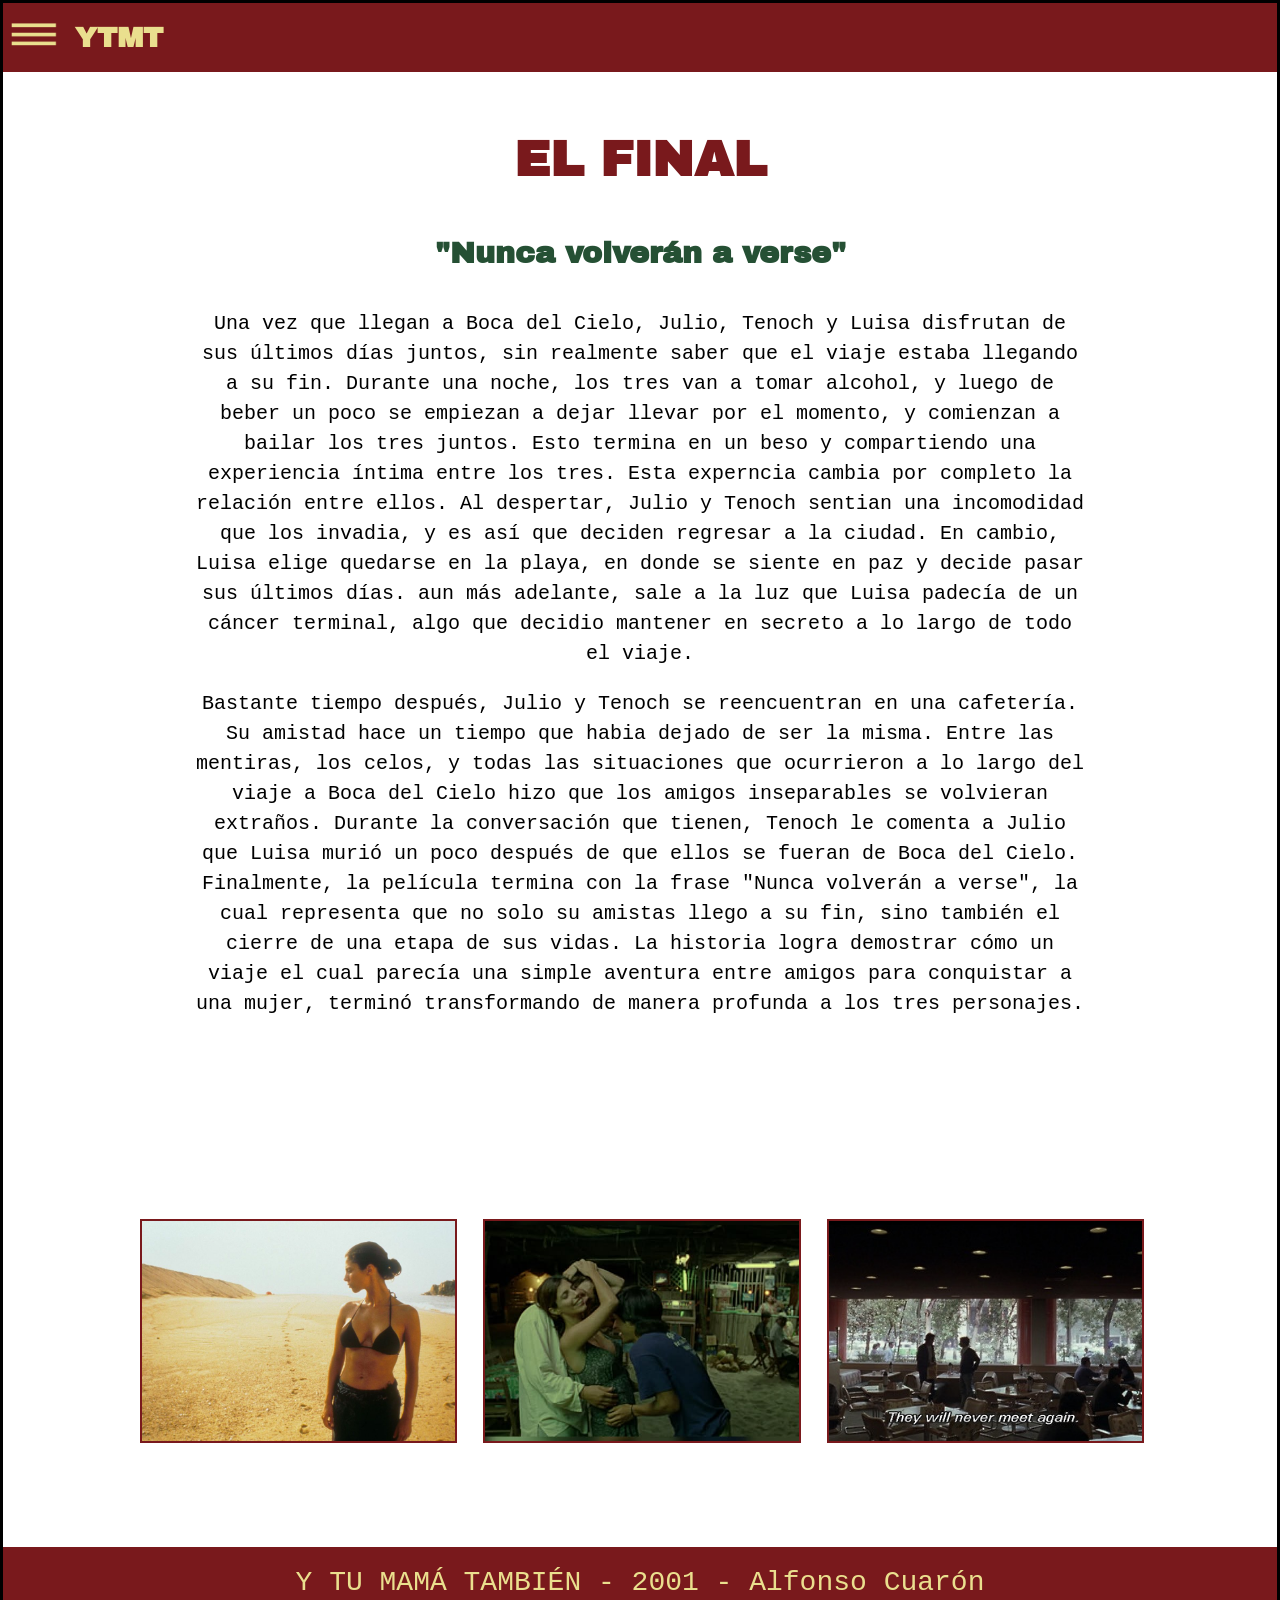
==== final.html @ f30cbe65 "Update final.html" ====
<!DOCTYPE html>
<html>
    <head>
        <meta charset="UTF-8">
        <meta name="viewport" content="width=device-width, initial-scale=1.0">
        <title> Y tu mamá también </title>
        <link rel="stylesheet" href="styles.css">
    </head>

<body>



    <div class="layout-card">
    <header  class="barrasuperior">
        
    
        <div class="menu-icon" onclick="abrirMenu()">
            <img src="./menu/hamburguesa.jpg" alt="menu">
        </div>
        <a href="index.html">
        <h1 class="top-title">YTMT</h1>
        </a>   
        
        <nav id="menu-desplegable">
            <a href="index.html"> INICIO </a>
            <a href="integrantes.html"> INTEGRANTES </a>
            <a href="personajes.html"> PERSONAJES </a>
            <a href="momentos.html"> MOMENTOS </a>
            <a href="relaciones.html"> RELACIONES </a>
            <a href="final.html"> EL FINAL </a>
            <a href="premios.html"> PREMIOS </a>
        </nav>

    </header>



    <section class="informacion container contenido-pagina" id="Informacion">
    <h1 class="titulo-final"> EL FINAL</h1>
    <h2 class="frase-final"> "Nunca volverán a verse"</h2>
        <div class="explicacion-final">
            <p> Una vez que llegan a Boca del Cielo, Julio, Tenoch y Luisa disfrutan de sus últimos días juntos, sin realmente saber que el viaje estaba llegando a su fin. Durante una noche, los tres van a tomar alcohol, y luego de beber un poco se empiezan a dejar llevar por el momento, y comienzan a bailar los tres juntos. Esto termina en un beso y compartiendo una experiencia íntima entre los tres. Esta experncia cambia por completo la relación entre ellos. Al despertar, Julio y Tenoch sentian una incomodidad que los invadia, y es así que deciden regresar a la ciudad. En cambio, Luisa elige quedarse en la playa, en donde se siente en paz y decide pasar sus últimos días. aun más adelante, sale a la luz que Luisa padecía de un cáncer terminal, algo que decidio mantener en secreto a lo largo de todo el viaje.</p>
            <p> Bastante tiempo después, Julio y Tenoch se reencuentran en una cafetería. Su amistad hace un tiempo que habia dejado de ser la misma. Entre las mentiras, los celos, y todas las situaciones que ocurrieron a lo largo del viaje a Boca del Cielo hizo que los amigos inseparables se volvieran extraños. Durante la conversación que tienen, Tenoch le comenta a Julio que Luisa murió un poco después de que ellos se fueran de Boca del Cielo. Finalmente, la película termina con la frase "Nunca volverán a verse", la cual representa que no solo su amistas llego a su fin, sino también el cierre de una etapa de sus vidas. La historia logra demostrar cómo un viaje el cual parecía una simple aventura entre amigos para conquistar a una mujer, terminó transformando de manera profunda a los tres personajes. </p>
        </div>


        <div class="final-grupo">

            
                <div class="final-fila">
                <img src="./final/final1.jpg" alt="final1">
            </div>
          
                <div class="final-fila">
             <img src="./final/final2.jpg" alt="final2">
            </div>

            <div class="final-fila">
                <img src="./final/final3.jpg" alt="final3">
            </div>

        </div>


    </section>
    <footer class="footer">
        <div class="footer-content container">
            <p>Y TU MAMÁ TAMBIÉN - 2001 - Alfonso Cuarón</p>
        </div>
    </footer>
<script src="js.js"></script>
</body>


</html>
---- styles.css ----
@import url('https://fonts.googleapis.com/css2?family=Archivo+Black&display=swap');



body {
   margin: 0;
    display: flex;
    justify-content: center;
    align-items: center;
    min-height: 100px;
    padding: 0;
}
 

.menu-icon img {
    width: 60px;
    height:auto;

   
}

#menu-desplegable {
    display: none;
    position: absolute;
    top: 100%;
    left: 0;
    background-color: #79191c;
    padding: 20px;
    z-index: 1000;
}

#menu-desplegable a {
    display: block;
    color: #eadf8e;
    text-decoration: none;
    padding: 10px;
}

#menu-desplegable.activo {
    display: block;
}

.layout-card {
    width: 100%;
  max-width: 1600px;
  background-color: #ffffff;
  overflow: hidden;
  border: 3px solid black;
}

.barrasuperior {
    background-color: #79191c;
  color:#eadf8e ;
  display: flex;
  align-items: center;
  gap: 12px;
  padding: 0px;
  position:relative;
}

.logo {
    width: 100%;
    height: 800px;
    position: relative;
    overflow: hidden;
   background-color: #000
    
}

.logo img {
    width: 100%;
    height: 100%;
    object-fit: cover;
    display: block;
}

.container {
max-width:1200px;
 margin: 0 auto; 
}


.menu {
position: absolute;
top:0;
left:0;
right:0;
display:flex;
align-items:center;
justify-content: space-between;
}

.logo {
    color:darkgreen;
    font-size: 25px;
    font-weight:800; 
    }

.inicio-grupo {
    display: flex;
    flex-wrap: wrap;
    justify-content: space-between;

}

.inicio-1 {
    width: 28%;
    margin-bottom: 100px;
    border: 2px solid #79191c ;
    padding: 15px;

}

.inicio-1 img {
    width: 80%;
    height: 240px;
    object-fit: cover;
    display: block;
    margin: 0 auto;
}

.inicio-1 h3 {
    font-size: 40px;
    margin-top: 0;
    color: #255034;
    font-weight: bold;
    font-family:courier new;
    text-align: center;
}

.footer {
    background-color:#79191c ;
    color: #eadf8e;
    text-align: center;
    padding: 20px ;
  
}

.footer p {
    margin: 0;
    font-size: 28px;
    font-family:'Courier New', Courier, monospace
}

.top-title {
    font-size: 28px;
    font-family: 'Archivo Black', sans-serif;
    
}



.frase {
   min-height: 900px;
   display: flex;
    justify-content: center;
    align-items: center;
}

.frase p {
    font-size: 30px;
    text-align: center;
    color: #255034;
    font-family:'Courier New';
    font-weight: bold;
   
}

@keyframes entrada-suave {
    from { opacity: 0; }
    to   { opacity: 1; }
}

@media (prefers-reduced-motion: no-preference) {
    .contenido-pagina {
        animation: entrada-suave 250ms ease-out;
    }
}

.momentos-grupo {
    display: flex;
    flex-direction: column;
    margin-left: 40px; 
    margin-right: 40px;
    margin-top: 50px;
   
}

.titulo-momentos {
    text-align: center;
    margin-bottom: 100px;
    font-size: 50px;
    margin-top: 60px;
    color: #79191c ;
    font-family: 'Archivo Black', sans-serif;
    
}

.momento-fila {
    display: flex;
    margin-bottom: 140px;
    align-items: flex-start;
    width: 100%;
    gap: 70px;
}

.momento-fila img {
    width: 40%;
    height: 280px;
    object-fit: cover;
    border: 2px solid #79191c;
    
}

.momento-fila h3 {
    font-size: 30px;
    margin-top: 0;
    font-family: 'Archivo Black', sans-serif;
    color:#255034;
}

.momento-fila p {
    margin-top: 10px;
    font-size: 20px;
    line-height: 1.5;
    font-family: 'Courier New', Courier, monospace;
    
   
}

.momento-invertido {
    flex-direction: row;
}

.momento-texto {
    display: flex;
    flex-direction: column;
    width: 75%;
    padding: 10px;
   
    
}
@keyframes entrada-suave {
    from { opacity: 0; }
    to   { opacity: 1; }
}

@media (prefers-reduced-motion: no-preference) {
    .contenido-pagina {
        animation: entrada-suave 250ms ease-out;
    }
}


.integrantes-grupo {
    display: flex;
    flex-direction: column;
    margin-left: 40px; 
    margin-right: 40px;
    margin-top: 50px;
   
}

.titulo-integrantes {
    text-align: center;
    margin-bottom: 100px;
    font-size: 50px;
    margin-top: 60px;
    color: #79191c ;
    font-family: 'Archivo Black', sans-serif;
    
}

.integrantes-fila {
    display: flex;
    margin-bottom: 140px;
    align-items: flex-start;
    width: 100%;
    gap: 70px;
}

.integrantes-fila img {
    width: 40%;
    height: 280px;
    object-fit: cover;
    border: 2px solid #79191c;
    
}

.integrantes-fila h3 {
    font-size: 30px;
    margin-top: 0;
    font-family: 'Archivo Black', sans-serif;
    color:#255034;
}

.integrantes-fila p {
    margin-top: 10px;
    font-size: 20px;
    line-height: 1.5;
    font-family: 'Courier New', Courier, monospace;
    
   
}

.integrantes-invertido {
    flex-direction: row;
}

.integrantes-texto {
    display: flex;
    flex-direction: column;
    width: 75%;
    padding: 10px;
   
    
}
@keyframes entrada-suave {
    from { opacity: 0; }
    to   { opacity: 1; }
}

@media (prefers-reduced-motion: no-preference) {
    .contenido-pagina {
        animation: entrada-suave 250ms ease-out;
    }
}

.relaciones-grupo {
    display: flex;
    flex-direction: column;
    margin-left: 40px; 
    margin-right: 40px;
    margin-top: 50px;
   
}

.titulo-relaciones {
    text-align: center;
    margin-bottom: 100px;
    font-size: 50px;
    margin-top: 60px;
    color: #79191c ;
    font-family: 'Archivo Black', sans-serif;
    
}

.relaciones-fila {
    display: flex;
    margin-bottom: 140px;
    align-items: flex-start;
    width: 100%;
    gap: 70px;
}

.relaciones-fila img {
    width: 40%;
    height: 280px;
    object-fit: cover;
    border: 2px solid #79191c;
    
}

.relaciones-fila h3 {
    font-size: 30px;
    margin-top: 0;
    font-family: 'Archivo Black', sans-serif;
    color:#255034;
}

.relaciones-fila p {
    margin-top: 10px;
    font-size: 20px;
    line-height: 1.5;
    font-family: 'Courier New', Courier, monospace;
    
   
}

.relacion-ultima {
    flex-direction: column;
    align-items: center;
   background-color: #EADCC4;
   padding: 48px 24px;
   margin-bottom: 0;
   border-image: linear-gradient(#EADCC4, #EADCC4) fill 0 / 0 / 0 100vmax;
}

.relacion-ultima img {
    width: 60%;

}

.relaciones-texto {
    display: flex;
    flex-direction: column;
    width: 75%;
    padding: 10px;
   
    
}

.relacion-ultima .relaciones-texto {
    text-align: center;
}
@keyframes entrada-suave {
    from { opacity: 0; }
    to   { opacity: 1; }
}

@media (prefers-reduced-motion: no-preference) {
    .contenido-pagina {
        animation: entrada-suave 250ms ease-out;
    }
}





.personajes-grupo {
    display: flex;
    flex-wrap: wrap;
    justify-content: center;
    margin-left: 40px; 
    margin-right: 40px;
    margin-top: 20px;
    gap: 80px;
   
}

.titulo-personajes {
    text-align: center;
    margin-bottom: 50px;
    font-size: 50px;
    margin-top: 60px;
    color: #79191c ;
    font-family: 'Archivo Black', sans-serif;
    
}

.subtitulo-personajes {
   font-size: 30px;
   font-family: 'Archivo Black', sans-serif;
   color: #255034;
   text-align: center;
   margin-top:20px;
   margin-bottom: 40px;
    
}

.personajes-fila {
    display: flex;
    flex-direction: column;
    width: 28%;
    margin-bottom: 0;
    }

.personajes-fila img {
    width: 100%;
    height: 280px;
    object-fit: cover;
    border: 2px solid #79191c;
    
}

.personajes-fila h3 {
    font-size: 30px;
    margin-top: 15px;
    margin-bottom: 5px;
    font-family: 'Archivo Black', sans-serif;
    color:#255034;
}

.personajes-fila p {
    margin-top: 0;
    font-size: 20px;
    line-height: 1.5;
    font-family: 'Courier New', Courier, monospace;
    
   
}


.personajes-texto {
    display: flex;
    flex-direction: column;
    width: 100%;
    padding: 10px;
   
    
}
@keyframes entrada-suave {
    from { opacity: 0; }
    to   { opacity: 1; }
}

@media (prefers-reduced-motion: no-preference) {
    .contenido-pagina {
        animation: entrada-suave 250ms ease-out;
    }
}







.final-grupo {
    display: flex;
    flex-wrap: wrap;
    justify-content: center;
    margin-left: 40px; 
    margin-right: 40px;
    margin-top: 200px;
    gap: 30px;
   
}

.titulo-final {
    text-align: center;
    margin-bottom: 50px;
    font-size: 50px;
    margin-top: 60px;
    color: #79191c ;
    font-family: 'Archivo Black', sans-serif;
    
}

.frase-final {
   font-size: 30px;
   font-family: 'Archivo Black', sans-serif;
   color: #255034;
   text-align: center;
   margin-top:20px;
   margin-bottom: 40px;
    
}

.explicacion-final {
    width: 75%;
    margin: 0 auto;
    text-align: center;
}

.explicacion-final p {
    font-size: 20px;
    line-height: 1.5;
    font-family: 'Courier New', Courier, monospace;
    color:black;
}

.final-fila {
    width: 28%;
    
}

.final-fila img {
    width: 100%;
    height: 220px;
    object-fit: cover;
    border: 2px solid #79191c;
    margin-bottom: 100px;
    
}
@keyframes entrada-suave {
    from { opacity: 0; }
    to   { opacity: 1; }
}

@media (prefers-reduced-motion: no-preference) {
    .contenido-pagina {
        animation: entrada-suave 250ms ease-out;
    }
}



.premios-grupo {
    display: flex;
    flex-wrap: wrap;
    justify-content: center;
    margin-left: 40px; 
    margin-right: 40px;
    margin-top: 20px;
    gap: 80px;
   
}

.titulo-premios {
    text-align: center;
    margin-bottom: 190px;
    font-size: 50px;
    margin-top: 60px;
    color: #79191c ;
    font-family: 'Archivo Black', sans-serif;
    
}

.subtitulo-premios {
   font-size: 30px;
   font-family: 'Archivo Black', sans-serif;
   color: #255034;
   text-align: center;
   margin-top:20px;
   margin-bottom: 100px;
    
}

.premios-fila {
    display: flex;
    flex-direction: column;
    width: 28%;
    margin-bottom: 0;
    }

.premios-fila img {
    width: 100%;
    height: 280px;
    object-fit: cover;
    border: 2px solid #79191c;
    
}

.premios-fila h3 {
    font-size: 30px;
    margin-top: 15px;
    margin-bottom: 5px;
    font-family: 'Archivo Black', sans-serif;
    color:#255034;
}

.premios-fila p {
    margin-top: 0;
    font-size: 20px;
    line-height: 1.5;
    font-family: 'Courier New', Courier, monospace;
    
   
}


.premios-texto {
    display: flex;
    flex-direction: column;
    width: 100%;
    padding: 10px;
   
    
}
@keyframes entrada-suave {
    from { opacity: 0; }
    to   { opacity: 1; }
}

@media (prefers-reduced-motion: no-preference) {
    .contenido-pagina {
        animation: entrada-suave 250ms ease-out;
    }
}




a {
    text-decoration: none;
}

.inicio-1:hover {
   background-color:#eadf8e;
}

.video-julio {
    cursor: pointer;
}

.video-julio img:hover {
    transform: scale(1.05);
    border:3px solid #255034;
}

.video-luisa {
    cursor: pointer;
}

.video-luisa img:hover {
    transform: scale(1.05);
    border:3px solid #255034;
}

.video-tenoch {
    cursor: pointer;
}

.video-tenoch img:hover {
    transform: scale(1.05);
    border:3px solid #255034;
}

.barrasuperior a {
    color: #eadf8e;
    text-decoration: none;
}


.video-conocen {
    flex-shrink: 0;
    cursor: pointer;
}

.video-conocen img {
    display: block;
    width: 100%;
}

.video-conocen img:hover {
    transform: scale(1.05);
    border:3px solid #255034;
}

.video-viaje {
    flex-shrink: 0;
    cursor: pointer;
}

.video-viaje img {
    display: block;
    width: 100%;
}


.video-viaje img:hover {
    transform: scale(1.05);
    border:3px solid #255034;
}


.video-pelea {
    flex-shrink: 0;
    cursor: pointer;
}

.video-pelea img {
    display: block;
    width: 100%;
}


.video-pelea img:hover {
    transform: scale(1.05);
    border:3px solid #255034;
}

/* TABLET */
@media (max-width: 768px) {
    .container {
        width: 90%;
    }

    .logo {
        height: 500px;
    }

    .frase {
        min-height: 500px;
    }

    .inicio-1 {
        width: 40%;
        margin-bottom: 50px;
    }

    .inicio-1 h3 {
        font-size: 30px;
    }

    .momento-fila, .integrantes-fila, .relaciones-fila {
        gap: 30px;
        margin-bottom: 80px;
    }

    .momento-fila img, .integrantes-fila img, .relaciones-fila img {
        width: 50%;
        height: 200px;
    }

    .momento-texto, .integrantes-texto, .relaciones-texto {
        width: 55%;
    }

    .personajes-grupo, .premios-grupo {
        gap: 30px;
    }

    .personajes-fila, .premios-fila {
        width: 45%;
    }

    .final-fila {
        width: 45%;
    }

    .final-grupo {
        margin-top: 100px;
    }

    .titulo-momentos, .titulo-integrantes, .titulo-relaciones, .titulo-personajes, .titulo-final, .titulo-premios {
        font-size: 40px;
    }

    .footer p {
        font-size: 20px;
    }



}

/* CELULAR */
@media (max-width: 480px) {

}
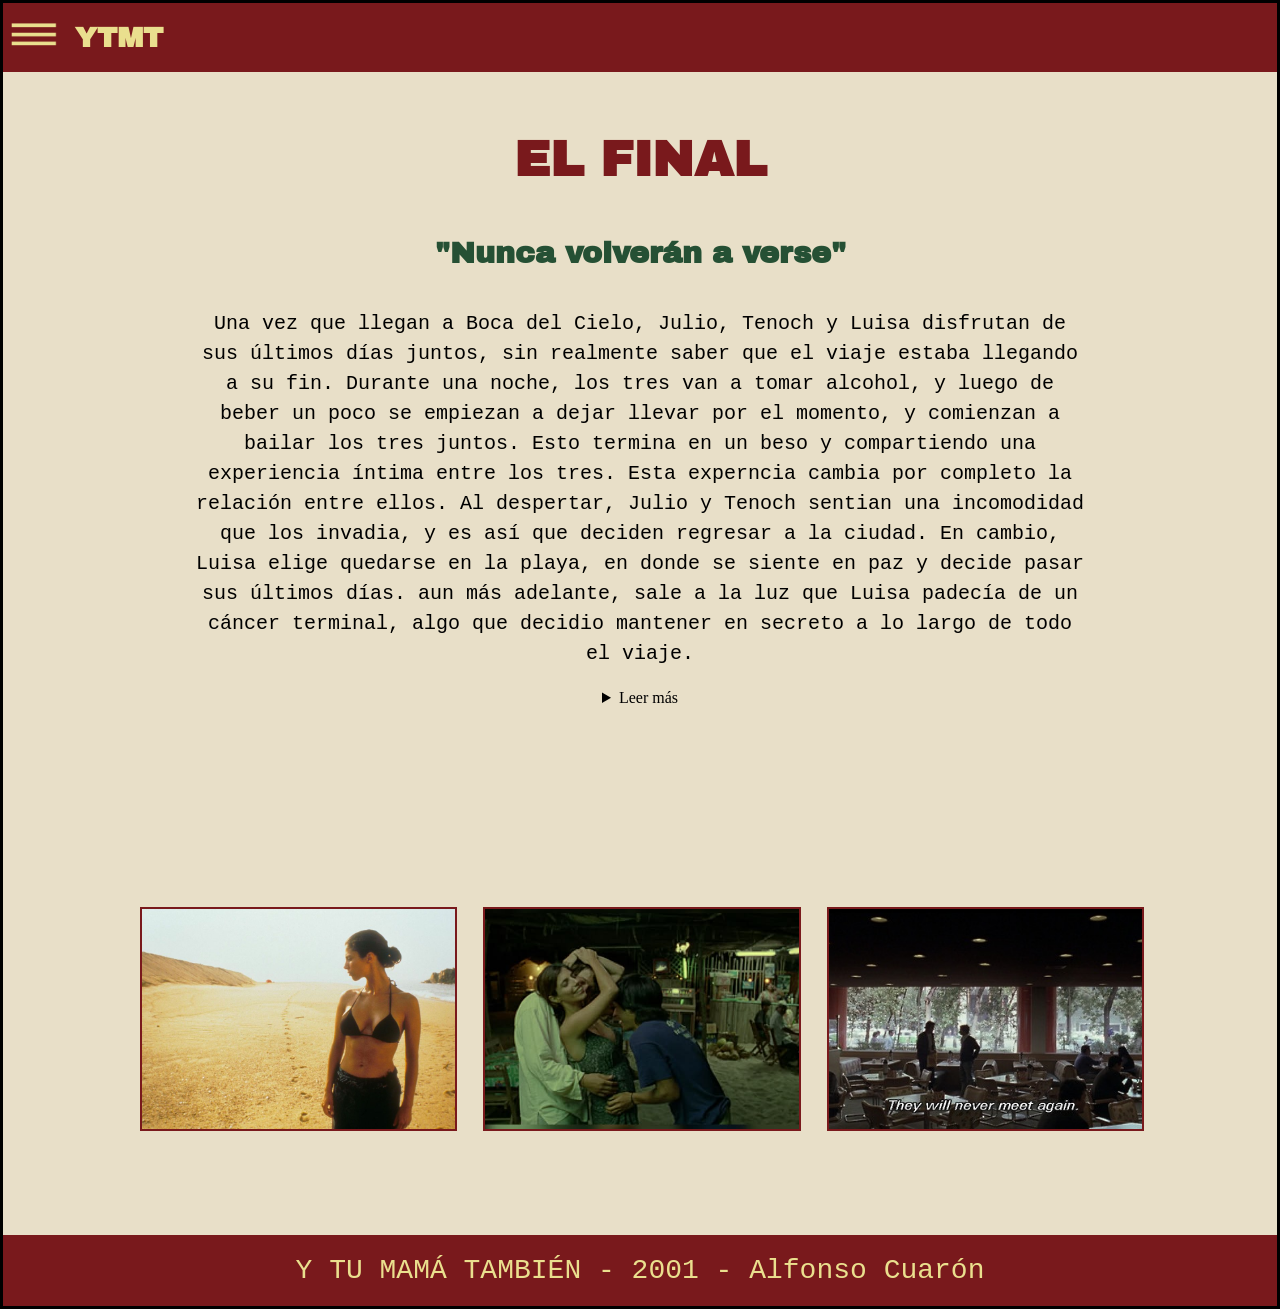
==== commit db5513d2: "Add details section with summary in final.html" ====
--- a/final.html
+++ b/final.html
@@ -41,7 +41,10 @@
     <h2 class="frase-final"> "Nunca volverán a verse"</h2>
         <div class="explicacion-final">
             <p> Una vez que llegan a Boca del Cielo, Julio, Tenoch y Luisa disfrutan de sus últimos días juntos, sin realmente saber que el viaje estaba llegando a su fin. Durante una noche, los tres van a tomar alcohol, y luego de beber un poco se empiezan a dejar llevar por el momento, y comienzan a bailar los tres juntos. Esto termina en un beso y compartiendo una experiencia íntima entre los tres. Esta experncia cambia por completo la relación entre ellos. Al despertar, Julio y Tenoch sentian una incomodidad que los invadia, y es así que deciden regresar a la ciudad. En cambio, Luisa elige quedarse en la playa, en donde se siente en paz y decide pasar sus últimos días. aun más adelante, sale a la luz que Luisa padecía de un cáncer terminal, algo que decidio mantener en secreto a lo largo de todo el viaje.</p>
+            <details class="leer-mas">
+    <summary>Leer más</summary>
             <p> Bastante tiempo después, Julio y Tenoch se reencuentran en una cafetería. Su amistad hace un tiempo que habia dejado de ser la misma. Entre las mentiras, los celos, y todas las situaciones que ocurrieron a lo largo del viaje a Boca del Cielo hizo que los amigos inseparables se volvieran extraños. Durante la conversación que tienen, Tenoch le comenta a Julio que Luisa murió un poco después de que ellos se fueran de Boca del Cielo. Finalmente, la película termina con la frase "Nunca volverán a verse", la cual representa que no solo su amistas llego a su fin, sino también el cierre de una etapa de sus vidas. La historia logra demostrar cómo un viaje el cual parecía una simple aventura entre amigos para conquistar a una mujer, terminó transformando de manera profunda a los tres personajes. </p>
+        </details>
         </div>
 
 
--- a/styles.css
+++ b/styles.css
@@ -43,9 +43,10 @@
 .layout-card {
     width: 100%;
   max-width: 1600px;
-  background-color: #ffffff;
+  background-color: #E8DFC8;
   overflow: hidden;
   border: 3px solid black;
+   
 }
 
 .barrasuperior {
@@ -177,6 +178,12 @@
     }
 }
 
+@media (prefers-reduced-motion: no-preference) {
+    .contenido-pagina.entrada-inicio {
+        animation-duration: 450ms;
+    }
+}
+
 .momentos-grupo {
     display: flex;
     flex-direction: column;
@@ -247,7 +254,7 @@
 
 @media (prefers-reduced-motion: no-preference) {
     .contenido-pagina {
-        animation: entrada-suave 250ms ease-out;
+        animation: entrada-suave 450ms ease-out;
     }
 }
 
@@ -322,7 +329,7 @@
 
 @media (prefers-reduced-motion: no-preference) {
     .contenido-pagina {
-        animation: entrada-suave 250ms ease-out;
+        animation: entrada-suave 450ms ease-out;
     }
 }
 
@@ -410,7 +417,7 @@
 
 @media (prefers-reduced-motion: no-preference) {
     .contenido-pagina {
-        animation: entrada-suave 250ms ease-out;
+        animation: entrada-suave 450ms ease-out;
     }
 }
 
@@ -496,8 +503,9 @@
 }
 
 @media (prefers-reduced-motion: no-preference) {
-    .contenido-pagina {
-        animation: entrada-suave 250ms ease-out;
+    .contenido-pagina.entrada-inicio,
+    .contenido-pagina.entrada-personajes {
+        animation-duration: 450ms;
     }
 }
 
@@ -571,7 +579,7 @@
 
 @media (prefers-reduced-motion: no-preference) {
     .contenido-pagina {
-        animation: entrada-suave 250ms ease-out;
+        animation: entrada-suave 450ms ease-out;
     }
 }
 
@@ -656,7 +664,7 @@
 
 @media (prefers-reduced-motion: no-preference) {
     .contenido-pagina {
-        animation: entrada-suave 250ms ease-out;
+        animation: entrada-suave 450ms ease-out;
     }
 }
 
@@ -817,7 +825,229 @@
 
 }
 
-/* CELULAR */
-@media (max-width: 480px) {
-
-}
+/* CELULARES Y PANTALLAS PEQUEÑAS */
+@media (max-width: 768px) {
+
+    .layout-card,
+    .layout-card * {
+        box-sizing: border-box;
+    }
+
+    .layout-card {
+        width: 100%;
+        border: none;
+    }
+
+    .container {
+        width: 100%;
+        padding-left: 20px;
+        padding-right: 20px;
+    }
+
+    /* Encabezado y menú */
+    .barrasuperior {
+        padding: 8px 12px;
+    }
+
+    .menu-icon img {
+        width: 44px;
+        display: block;
+    }
+
+    .top-title {
+        font-size: 25px;
+    }
+
+    #menu-desplegable {
+        width: 100%;
+        padding: 12px;
+    }
+
+    /* Imagen principal de Inicio */
+    .logo {
+        height: auto;
+    }
+
+    .logo img {
+        height: auto;
+    }
+
+    /* Frase de Inicio */
+    .frase {
+        min-height: 300px;
+        padding: 40px 20px;
+    }
+
+    .frase p {
+        font-size: 22px;
+        line-height: 1.5;
+    }
+
+    /* Tarjetas de Inicio */
+    .inicio-grupo {
+        flex-direction: column;
+        gap: 24px;
+    }
+
+    .inicio-1 {
+        width: 100%;
+        margin-bottom: 0;
+        padding: 16px;
+    }
+
+    .inicio-1 img {
+        width: 100%;
+        height: auto;
+    }
+
+    .inicio-1 h3 {
+        font-size: 28px;
+    }
+
+    /* Títulos de las páginas */
+    .titulo-momentos,
+    .titulo-integrantes,
+    .titulo-relaciones,
+    .titulo-personajes,
+    .titulo-final,
+    .titulo-premios {
+        font-size: 30px;
+        margin-top: 35px;
+        margin-bottom: 35px;
+        overflow-wrap: anywhere;
+    }
+
+    .subtitulo-personajes,
+    .subtitulo-premios,
+    .frase-final {
+        font-size: 23px;
+        margin-bottom: 30px;
+    }
+
+    /* Grupos de contenido */
+    .momentos-grupo,
+    .integrantes-grupo,
+    .relaciones-grupo,
+    .personajes-grupo,
+    .premios-grupo,
+    .final-grupo {
+        margin-left: 0;
+        margin-right: 0;
+        margin-top: 30px;
+        gap: 30px;
+    }
+
+    /* Foto y texto uno debajo del otro */
+    .momento-fila,
+    .integrantes-fila,
+    .relaciones-fila {
+        flex-direction: column;
+        align-items: stretch;
+        gap: 20px;
+        margin-bottom: 40px;
+    }
+
+    .momento-fila img,
+    .integrantes-fila img,
+    .relaciones-fila img,
+    .relacion-ultima img {
+        width: 100%;
+        max-width: 100%;
+        height: auto;
+    }
+
+    .momento-texto,
+    .integrantes-texto,
+    .relaciones-texto {
+        width: 100%;
+        padding: 0;
+    }
+
+    .momento-fila h3,
+    .integrantes-fila h3,
+    .relaciones-fila h3,
+    .personajes-fila h3,
+    .premios-fila h3 {
+        font-size: 25px;
+    }
+
+    .momento-fila p,
+    .integrantes-fila p,
+    .relaciones-fila p,
+    .personajes-fila p,
+    .premios-fila p,
+    .explicacion-final p {
+        font-size: 18px;
+        line-height: 1.6;
+        overflow-wrap: break-word;
+    }
+
+    /* Imágenes que funcionan como enlaces */
+    .video-conocen,
+    .video-viaje,
+    .video-pelea {
+        width: 100%;
+        max-width: 100%;
+    }
+
+    /* Bloque destacado de Los tres */
+    .relacion-ultima {
+        padding: 30px 16px;
+        margin-bottom: 0;
+    }
+
+    /* Personajes y Premios */
+    .personajes-grupo,
+    .premios-grupo {
+        flex-direction: column;
+    }
+
+    .personajes-fila,
+    .premios-fila {
+        width: 100%;
+    }
+
+    .personajes-fila img,
+    .premios-fila img {
+        width: 100%;
+        height: auto;
+    }
+
+    .personajes-texto,
+    .premios-texto {
+        width: 100%;
+        padding: 10px 0;
+    }
+
+    /* El final */
+    .explicacion-final {
+        width: 100%;
+        text-align: left;
+    }
+
+    .final-grupo {
+        flex-direction: column;
+        margin-bottom: 40px;
+    }
+
+    .final-fila {
+        width: 100%;
+    }
+
+    .final-fila img {
+        height: auto;
+        margin-bottom: 0;
+    }
+
+    
+
+    /* Pie de página */
+    .footer {
+        padding: 24px 16px;
+    }
+
+    .footer p {
+        font-size: 16px;
+        line-height: 1.5;
+    }
+}
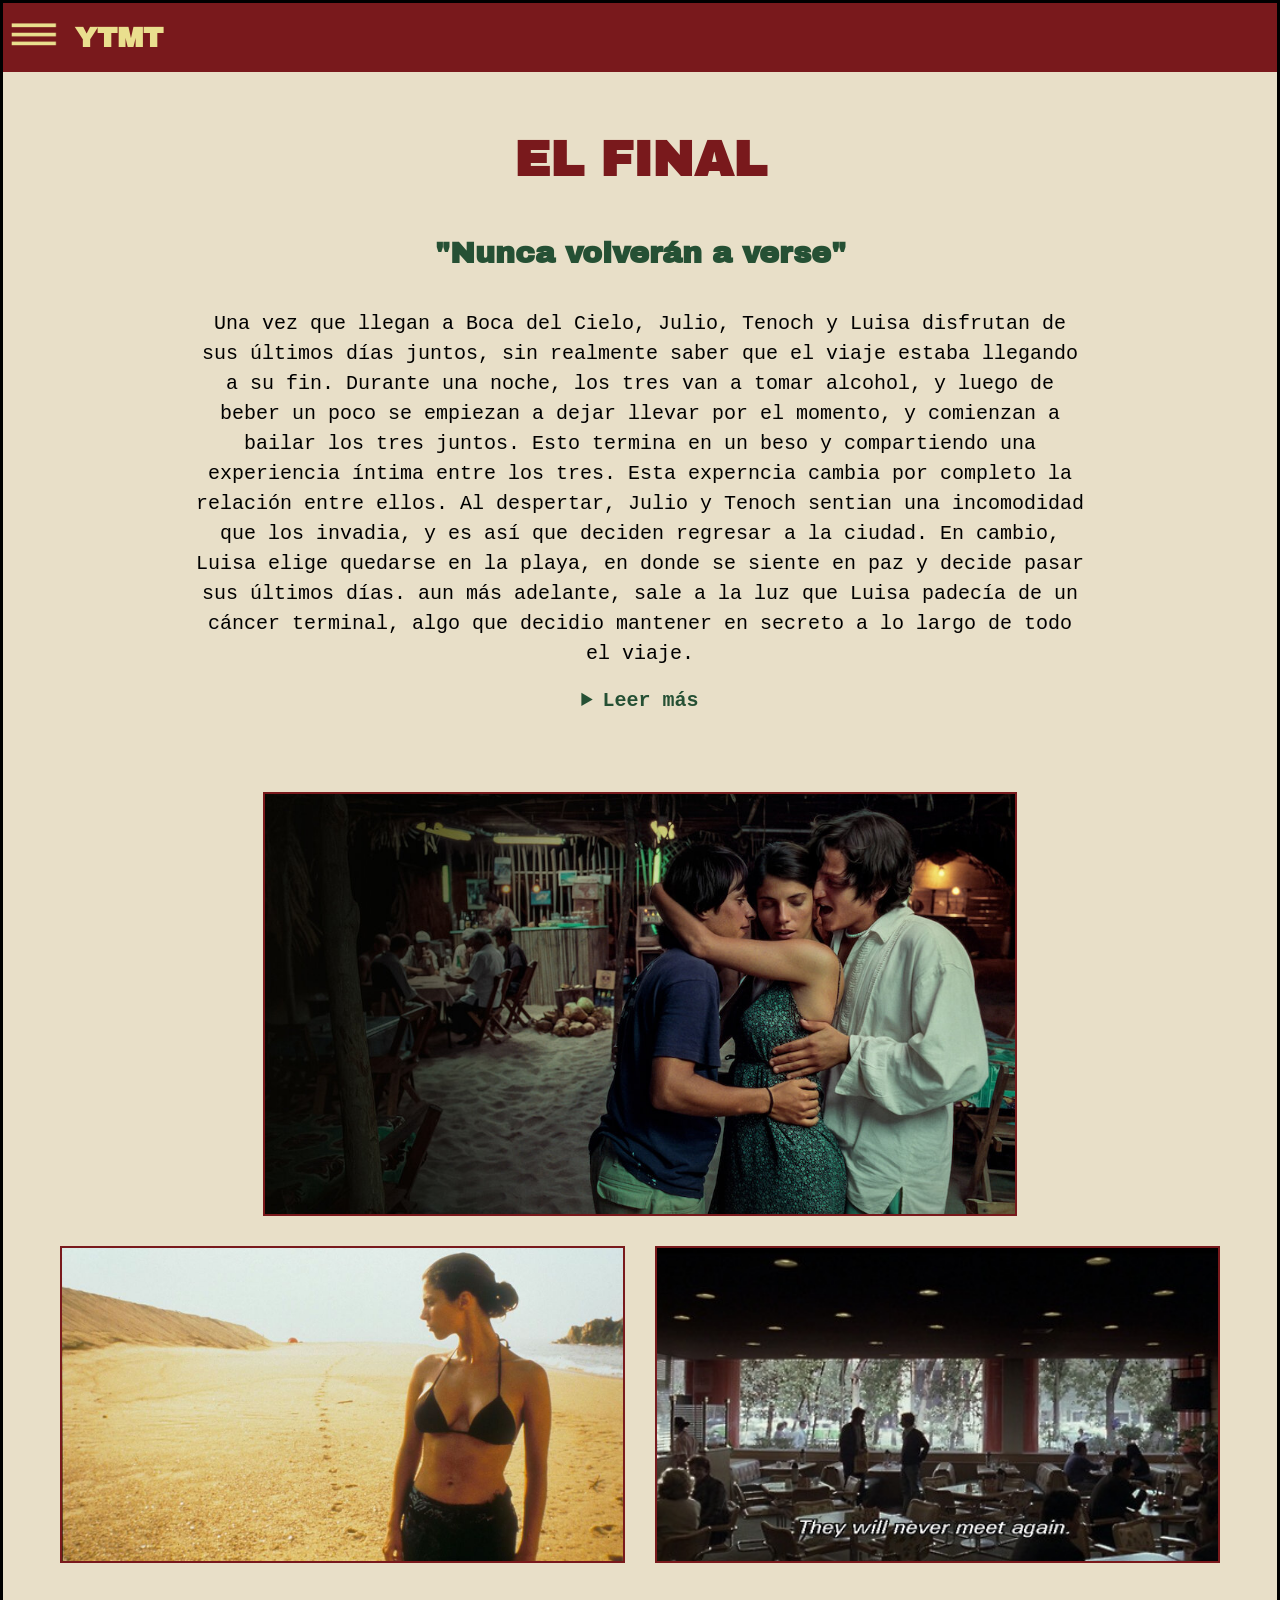
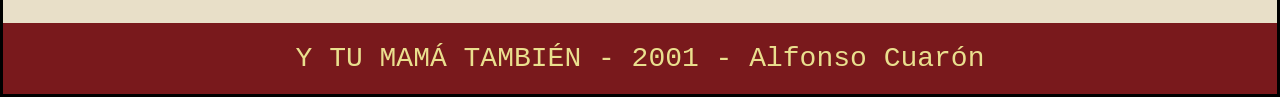
==== commit 61669e3c: "Add 'volver-arriba' button to final.html" ====
--- a/final.html
+++ b/final.html
@@ -72,6 +72,9 @@
             <p>Y TU MAMÁ TAMBIÉN - 2001 - Alfonso Cuarón</p>
         </div>
     </footer>
+        <button id="volver-arriba" type="button" aria-label="Volver arriba">
+    ↑
+</button>
 <script src="js.js"></script>
 </body>
 
--- a/styles.css
+++ b/styles.css
@@ -61,7 +61,7 @@
 
 .logo {
     width: 100%;
-    height: 800px;
+    height: auto;
     position: relative;
     overflow: hidden;
    background-color: #000
@@ -70,7 +70,7 @@
 
 .logo img {
     width: 100%;
-    height: 100%;
+    height: auto;
     object-fit: cover;
     display: block;
 }
@@ -143,6 +143,15 @@
     font-family:'Courier New', Courier, monospace
 }
 
+.footer a {
+    display: block;
+    color: inherit;
+}
+
+.footer a:hover {
+    text-decoration: underline;
+}
+
 .top-title {
     font-size: 28px;
     font-family: 'Archivo Black', sans-serif;
@@ -516,14 +525,10 @@
 
 
 .final-grupo {
-    display: flex;
-    flex-wrap: wrap;
-    justify-content: center;
-    margin-left: 40px; 
-    margin-right: 40px;
-    margin-top: 200px;
+    display: grid;
+    grid-template-columns: repeat(2, minmax(0,1fr));
+    margin:  60px 20px;
     gap: 30px;
-   
 }
 
 .titulo-final {
@@ -560,18 +565,42 @@
 }
 
 .final-fila {
-    width: 28%;
-    
+    width: 100%;
+    min-width: 0;
+    margin-top: 0;
+}
+
+.final-fila:nth-child(2) {
+    grid-column: 1 / -1;
+   grid-row: 1;
+   width: 65%;
+   justify-self:center;
+   
 }
 
 .final-fila img {
-    width: 100%;
-    height: 220px;
+    display: block;
+    box-sizing: border-box;
+    width: 100%;
+    aspect-ratio: 16 / 9;
     object-fit: cover;
     border: 2px solid #79191c;
-    margin-bottom: 100px;
-    
-}
+    margin-bottom: 0;
+}
+
+.leer-mas summary {
+    color: #255034;
+    font-family: 'Courier New', Courier, monospace;
+    font-size: 20px;
+    font-weight: bold;
+    cursor: pointer;
+    margin: 20px 0;
+}
+
+.leer-mas summary:hover {
+    text-decoration: underline;
+}
+
 @keyframes entrada-suave {
     from { opacity: 0; }
     to   { opacity: 1; }
@@ -760,28 +789,69 @@
     border:3px solid #255034;
 }
 
+
+#volver-arriba {
+    position: fixed;
+    bottom: 24px;
+    right: 24px;
+    z-index: 1100;
+    width: 48px;
+    height: 48px;
+    border: none;
+    border-radius: 50%;
+    background-color: #255034;
+    color: #E8DFC8;
+    font-size: 28px;
+    cursor: pointer;
+    visibility: hidden;
+    opacity: 0;
+    pointer-events: none;
+}
+
+#volver-arriba.visible {
+    visibility: visible;
+    opacity: 1;
+    pointer-events: auto;
+}
+
+#volver-arriba:hover {
+    background-color: #79191c;
+}
+
+@media (prefers-reduced-motion: no-preference) {
+    #volver-arriba {
+        transition: opacity 200ms ease;
+    }
+}
+
 /* TABLET */
 @media (max-width: 768px) {
     .container {
         width: 90%;
     }
 
-    .logo {
-        height: 500px;
-    }
-
     .frase {
         min-height: 500px;
     }
 
-    .inicio-1 {
-        width: 40%;
-        margin-bottom: 50px;
-    }
-
-    .inicio-1 h3 {
-        font-size: 30px;
-    }
+    .inicio-grupo {
+    display: grid;
+    grid-template-columns: repeat(2, minmax(0, 1fr));
+    gap: 24px;
+    padding: 0 24px 30px;
+}
+
+.inicio-1 {
+    box-sizing: border-box;
+    width: 100%;
+    min-width: 0;
+    margin-bottom: 0;
+}
+
+.inicio-1 h3 {
+    font-size: 26px;
+    overflow-wrap: break-word;
+}
 
     .momento-fila, .integrantes-fila, .relaciones-fila {
         gap: 30px;
@@ -805,9 +875,6 @@
         width: 45%;
     }
 
-    .final-fila {
-        width: 45%;
-    }
 
     .final-grupo {
         margin-top: 100px;
@@ -825,8 +892,55 @@
 
 }
 
+/* TABLET VERTICAL */
+@media (min-width: 481px) and (max-width: 1024px)
+       and (orientation: portrait) {
+    .inicio-grupo {
+        display: grid;
+        grid-template-columns: repeat(2, minmax(0, 1fr));
+        gap: 24px;
+        padding: 0 24px 30px;
+    }
+
+    .inicio-1 {
+        box-sizing: border-box;
+        width: 100%;
+        min-width: 0;
+        margin-bottom: 0;
+    }
+
+    .inicio-1 h3 {
+        font-size: 26px;
+        overflow-wrap: break-word;
+    }
+}
+
+/* TABLET HORIZONTAL */
+@media (min-width: 769px) and (max-width: 1366px)
+       and (orientation: landscape) {
+    .inicio-grupo {
+        display: grid;
+        grid-template-columns: repeat(3, minmax(0, 1fr));
+        gap: 24px;
+        padding: 0 24px 30px;
+    }
+
+    .inicio-1 {
+        box-sizing: border-box;
+        width: 100%;
+        min-width: 0;
+        margin-bottom: 0;
+    }
+
+    .inicio-1 h3 {
+        font-size: 26px;
+        overflow-wrap: break-word;
+    }
+}
+
+
 /* CELULARES Y PANTALLAS PEQUEÑAS */
-@media (max-width: 768px) {
+@media (max-width: 480px) {
 
     .layout-card,
     .layout-card * {
@@ -858,10 +972,20 @@
         font-size: 25px;
     }
 
-    #menu-desplegable {
-        width: 100%;
-        padding: 12px;
-    }
+   #menu-desplegable {
+    width: 210px;
+    max-width: calc(100vw - 24px);
+    left: 0;
+    padding: 8px;
+    border-radius: 0 0 10px 10px;
+    box-shadow: 0 6px 12px rgba(0, 0, 0, 0.2);
+}
+
+#menu-desplegable a {
+    font-size: 16px;
+    padding: 9px 12px;
+    line-height: 1.3;
+}
 
     /* Imagen principal de Inicio */
     .logo {
@@ -887,6 +1011,8 @@
     .inicio-grupo {
         flex-direction: column;
         gap: 24px;
+       padding-bottom: 30px;
+       grid-template-columns: 1fr;
     }
 
     .inicio-1 {
@@ -1026,13 +1152,14 @@
     }
 
     .final-grupo {
-        flex-direction: column;
-        margin-bottom: 40px;
-    }
-
-    .final-fila {
-        width: 100%;
-    }
+    grid-template-columns: 1fr;
+    margin-bottom: 40px;
+}
+
+.final-fila,
+.final-fila:nth-child(2) {
+    width: 100%;
+}
 
     .final-fila img {
         height: auto;
@@ -1051,3 +1178,5 @@
         line-height: 1.5;
     }
 }
+
+
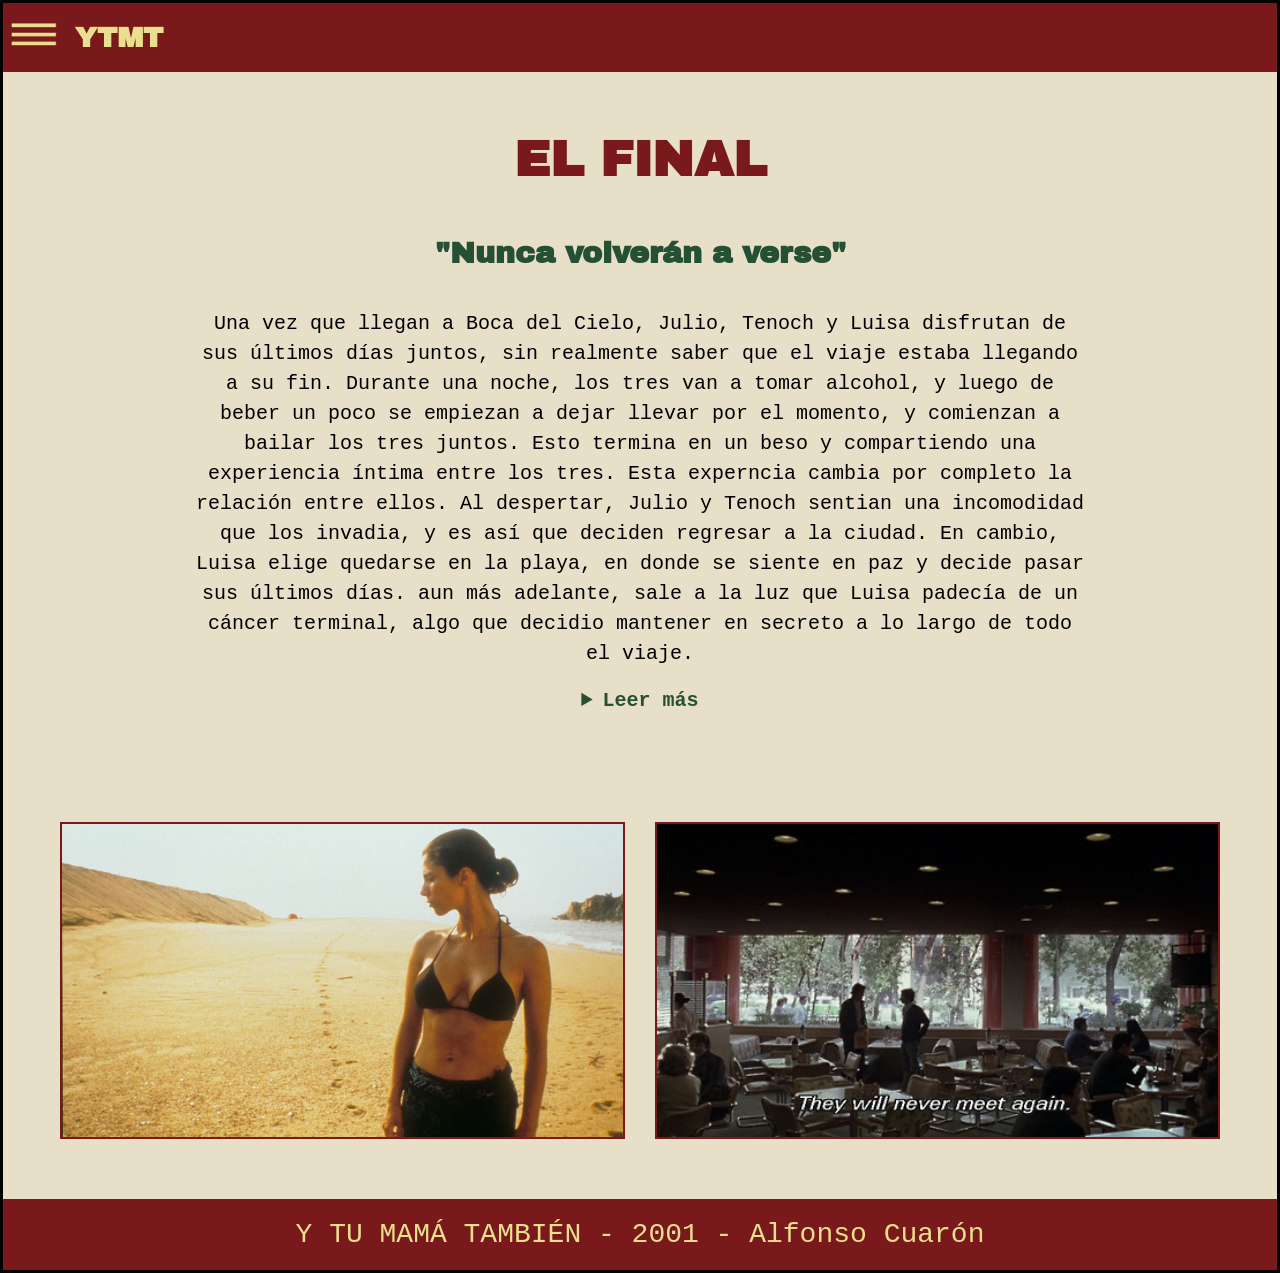
==== commit 0d6f40a2: "Fix anchor tag formatting in final.html" ====
--- a/final.html
+++ b/final.html
@@ -55,9 +55,12 @@
                 <img src="./final/final1.jpg" alt="final1">
             </div>
           
-                <div class="final-fila">
-             <img src="./final/final2.jpg" alt="final2">
-            </div>
+               <div class="final-fila">
+    <a href="https://www.youtube.com/watch?v=s5qJTstUOwg" target="_blank" 
+        <img src="./final/final2.jpg"
+             alt="Ver el video de la escena del baile">
+    </a>
+</div>
 
             <div class="final-fila">
                 <img src="./final/final3.jpg" alt="final3">
@@ -68,8 +71,10 @@
 
     </section>
     <footer class="footer">
+        <a href="https://www.imdb.com/es/title/tt0245574/?ref_=vp_close" target="_blank" rel="noopener noreferrer">
         <div class="footer-content container">
             <p>Y TU MAMÁ TAMBIÉN - 2001 - Alfonso Cuarón</p>
+        </a>
         </div>
     </footer>
         <button id="volver-arriba" type="button" aria-label="Volver arriba">
--- a/styles.css
+++ b/styles.css
@@ -173,6 +173,9 @@
     color: #255034;
     font-family:'Courier New';
     font-weight: bold;
+   max-width: 1200px;
+width: calc(100% - 40px);
+margin: 0 auto;
    
 }
 
@@ -215,7 +218,7 @@
 .momento-fila {
     display: flex;
     margin-bottom: 140px;
-    align-items: flex-start;
+    align-items: center;
     width: 100%;
     gap: 70px;
 }
@@ -396,10 +399,10 @@
 .relacion-ultima {
     flex-direction: column;
     align-items: center;
-   background-color: #EADCC4;
+    background-color: #CBD2BC;
    padding: 48px 24px;
    margin-bottom: 0;
-   border-image: linear-gradient(#EADCC4, #EADCC4) fill 0 / 0 / 0 100vmax;
+   border-image: linear-gradient(#CBD2BC, #CBD2BC) fill 0 / 0 / 0 100vmax;
 }
 
 .relacion-ultima img {
@@ -792,16 +795,16 @@
 
 #volver-arriba {
     position: fixed;
-    bottom: 24px;
+    bottom: 12px;
     right: 24px;
     z-index: 1100;
     width: 48px;
     height: 48px;
+    padding: 0;
     border: none;
-    border-radius: 50%;
-    background-color: #255034;
-    color: #E8DFC8;
-    font-size: 28px;
+    background: transparent;
+   color: rgba(37, 80, 52, 0.8);
+    font-size: 40px;
     cursor: pointer;
     visibility: hidden;
     opacity: 0;
@@ -815,7 +818,7 @@
 }
 
 #volver-arriba:hover {
-    background-color: #79191c;
+    color: #255034;
 }
 
 @media (prefers-reduced-motion: no-preference) {
@@ -892,51 +895,6 @@
 
 }
 
-/* TABLET VERTICAL */
-@media (min-width: 481px) and (max-width: 1024px)
-       and (orientation: portrait) {
-    .inicio-grupo {
-        display: grid;
-        grid-template-columns: repeat(2, minmax(0, 1fr));
-        gap: 24px;
-        padding: 0 24px 30px;
-    }
-
-    .inicio-1 {
-        box-sizing: border-box;
-        width: 100%;
-        min-width: 0;
-        margin-bottom: 0;
-    }
-
-    .inicio-1 h3 {
-        font-size: 26px;
-        overflow-wrap: break-word;
-    }
-}
-
-/* TABLET HORIZONTAL */
-@media (min-width: 769px) and (max-width: 1366px)
-       and (orientation: landscape) {
-    .inicio-grupo {
-        display: grid;
-        grid-template-columns: repeat(3, minmax(0, 1fr));
-        gap: 24px;
-        padding: 0 24px 30px;
-    }
-
-    .inicio-1 {
-        box-sizing: border-box;
-        width: 100%;
-        min-width: 0;
-        margin-bottom: 0;
-    }
-
-    .inicio-1 h3 {
-        font-size: 26px;
-        overflow-wrap: break-word;
-    }
-}
 
 
 /* CELULARES Y PANTALLAS PEQUEÑAS */
@@ -1180,3 +1138,14 @@
 }
 
 
+.premios-fila img.premio-icono {
+    display: block;
+    width: 100%;
+    height: 100px;
+    object-fit: contain;
+    border: none;
+    margin: 0 auto 20px;
+}
+
+
+
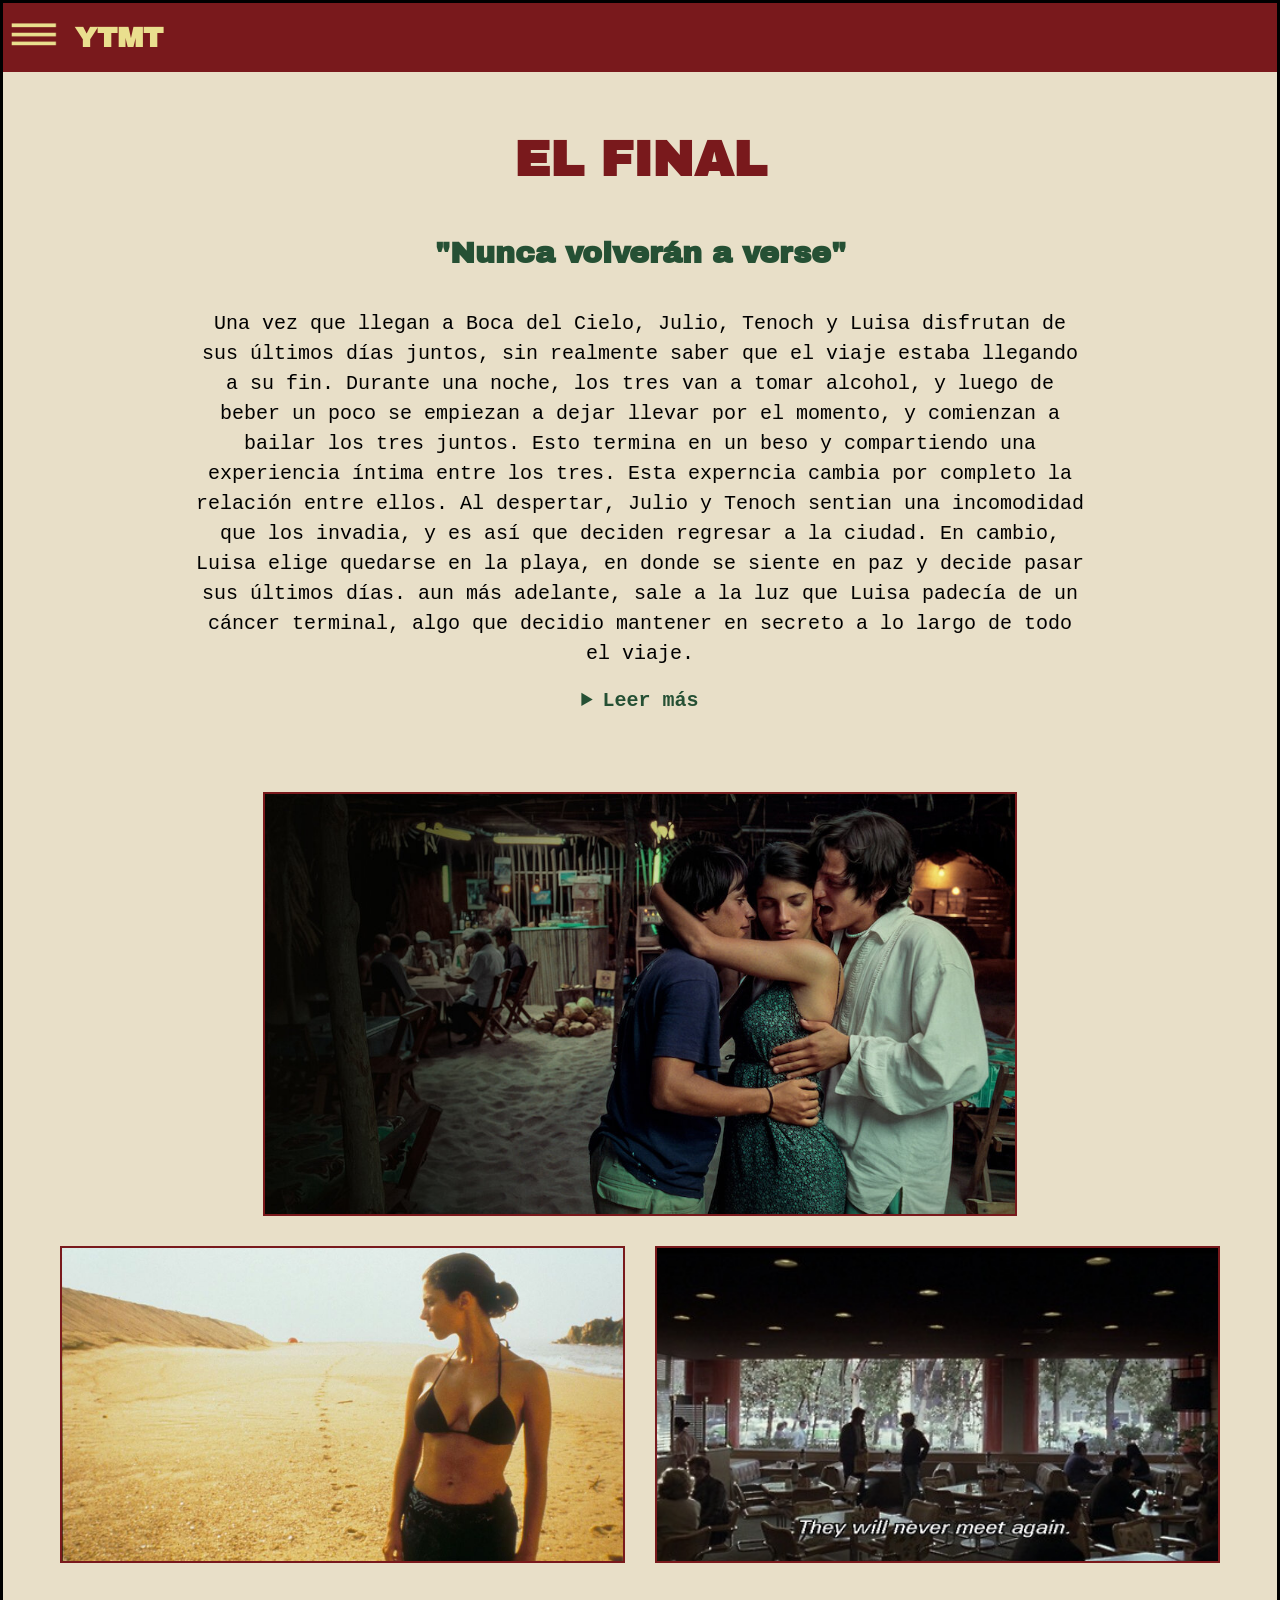
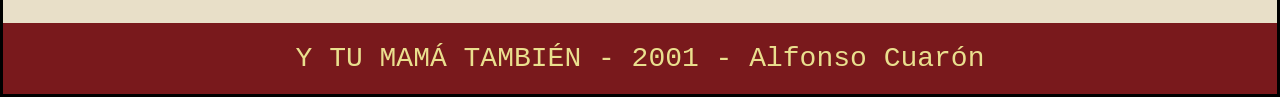
==== commit 0d854468: "Fix anchor tag formatting in final.html" ====
--- a/final.html
+++ b/final.html
@@ -56,7 +56,7 @@
             </div>
           
                <div class="final-fila">
-    <a href="https://www.youtube.com/watch?v=s5qJTstUOwg" target="_blank" 
+    <a href="https://www.youtube.com/watch?v=s5qJTstUOwg" target="_blank">
         <img src="./final/final2.jpg"
              alt="Ver el video de la escena del baile">
     </a>
